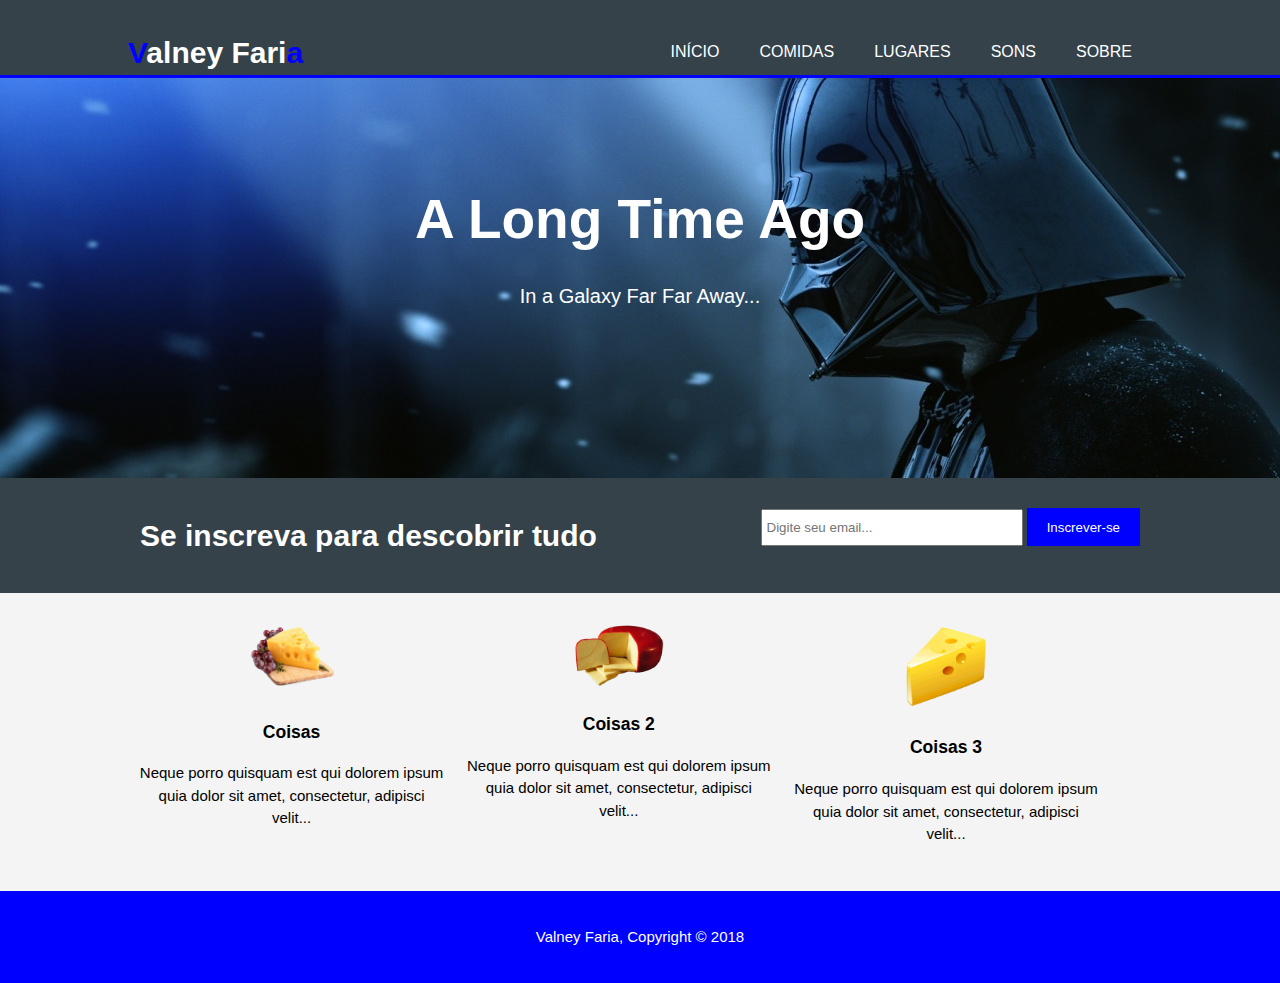
==== index.html @ 5fb5c9f7 "Um monte de coisa pq a porcaria do terminal nao funciona" ====
<!DOCTYPE html>
<html>
	<head>
		<meta charset="utf-8">
		<meta name="viewport" content="width=device-width">
		<meta name="description" content="Uma história sobre umas vidas">
		<meta name="keywords" content="história, reis, castelos, magos, Nyons">
		<meta name="author" content="Valney Faria">
		<title> Valney Faria - A História do Rei</title>
		<link rel="stylesheet" href="./css/style.css">
	</head>
	<body>
		<header>
			<div class="container">
				<div id="branding">
					<h1> <span class="highlight"> V</span>alney Fari<span class="highlight">a</span></h1>
				</div>
				<nav>
					<ul>
						<li class="current"><a href="index.html">Início </a></li>
						<li><a href="foods.html">Comidas </a></li>
						<li><a href="places.html">Lugares </a></li>
						<li><a href="songs.html">Sons </a></li>
						<li><a href="about.html">Sobre </a></li>
					</ul>
				</nav>
			</div>
		</header>
		<section id="showcase">
			<div class="container">
				<h1>A Long Time Ago</h1>
				<p>
					In a Galaxy Far Far Away...
				</p>
			</div>
		</section>
		<section id="newsletter">
			<div class="container">
				<h1>Se inscreva para descobrir tudo</h1>
				<form>
					<input type="email" placeholder="Digite seu email...">
					<button type="submit" class="button_1">Inscrever-se</button>
				</form>
			</div>
		</section>
		<section id="boxes">
			<div class="container">
				<div class="box">
					<img src="./img/1.png">
					<h3>Coisas</h3>
					<p>
						Neque porro quisquam est qui dolorem ipsum quia dolor sit amet,
						consectetur, adipisci velit...
					</p>
				</div>
				<div class="box">
					<img src="./img/2.png">
					<h3>Coisas 2</h3>
					<p>
						Neque porro quisquam est qui dolorem ipsum quia dolor sit amet,
						consectetur, adipisci velit...
					</p>
				</div>
				<div class="box">
					<img src="./img/3.png">
					<h3>Coisas 3</h3>
					<p>
						Neque porro quisquam est qui dolorem ipsum quia dolor sit amet,
						consectetur, adipisci velit...
					</p>
				</div>
				
			</div>
		</section>
		<footer>
			<p>
				Valney Faria, Copyright &copy; 2018
			</p>
		</footer>
	</body>
</html>
---- css/style.css ----
body{
	font-family: Arial, Helvetica, sans-seriff;
	font-size: 15px;
	line-height: 1.5;
	font: 15px/1.5 Arial, Helvetica, sans-seriff;
	padding: 0;
	margin: 0;
	background-color: #f4f4f4;
}

/* Global */
.container{
	width: 80%;
	margin: auto;
	overflow: hidden;
}

ul{
	margin: 0;
	padding: 0;
}

.button_1{
	height: 38px;
	background: #0000FF;
	border: 0;
	padding-left: 20px;
	padding-right: 20px;
	color: #ffffff;

}

.dark{
	padding: 15px;
	background: #35424a;
	color: #ffffff;
	margin-top: 10px;
	margin-bottom: 10px;
}

/* Header */

header{
	background-color: #35424a;
	color: #ffffff;
	padding-top: 30px;
	min-height: 30px;
	min-width: 700px;
	border-bottom: #0000FF 3px solid;
}

header a{
	color: #ffffff;
	text-decoration: none;
	text-transform: uppercase;
	font-size: 16px;
}

header li{
	float: left;
	display: inline;
	padding: 0 20px 0 20px;
}

header #branding{
	float: left;
}

header #branding h1{
	margin: 0;
}

header nav{
	float: right;
	margin-top: 10px;
}

header .highlight, header .current{
	color: #0000FF;
	font-weight= bold;
}

header a:hover{
	color: #cc0000;
	font-weight: bold;
}

/* Showcase */

#showcase{
	min-height: 400px;
	background:url('../img/showcase.jpg') no-repeat;
	text-align: center;
	color: #ffffff;
}

#showcase h1{
	margin-top: 100px;
	font-size: 55px;
	margin-bottom: 10px;
}

#showcase p{
	font-size: 20px;
}

/* Newsletter*/

#newsletter {
	padding: 15px;
	color: #ffffff;
	background: #35424a;
}

#newsletter h1{
	float: left;
}

#newsletter form{
	float: right;
	margin-top: 15px;
}

#newsletter input[type="email"]{
	padding: 4px;
	height: 25px;
	width: 250px;
}

/* Boxes*/

#boxes{
	margin-top: 20px;
}

#boxes .box{
	float: left;
	text-align: center;
	width: 30%;
	padding: 10px;
}

#boxes .box img {
	width: 90px;
}

/* Sidebar*/
aside#sidebar{
	float: right;
	width: 30%;
	margin-top: 10px;
}

aside#sidebar .quote input,
aside#sidebar .quote textarea{
	width: 90%;
	padding: 5px;
}

/* Main-col */
article#main-col{
	float: left;
	width: 65%;
}

/* Songs */

ul#services li{
	list-style: none;
	padding: 20px;
	border: #cccccc solid 1px;
	margin-bottom: 5px;
	background: #e6e6e6;

}

footer{
	padding: 20px;
	margin-top: 20px;
	color: #ffffff;
	background-color: #0000FF;
	text-align: center;
}

/* Media Queries - Para permitir usabilidade em mobile */

@media(max-width: 768px){
	header #branding,
	header nav,
	header nav li,
	#newsletter h1,
	#newsletter form,
	#boxes .box,
	article#main-col,
	aside#sidebar{
		float: none;
		text-align: center;
		width: 100%;
	}

	header{
		padding-bottom: 20px;
	}

	#showcase h1{
		margin-top: 40px;
	}

	#newsletter button,
	.quote button{
		display: block;
		width: 100%;
	}

	#newsletter form input[type="email"],
	.quote input,
	.quote textarea{
		width: 100%;
		margin-bottom: 5px;
	}

}
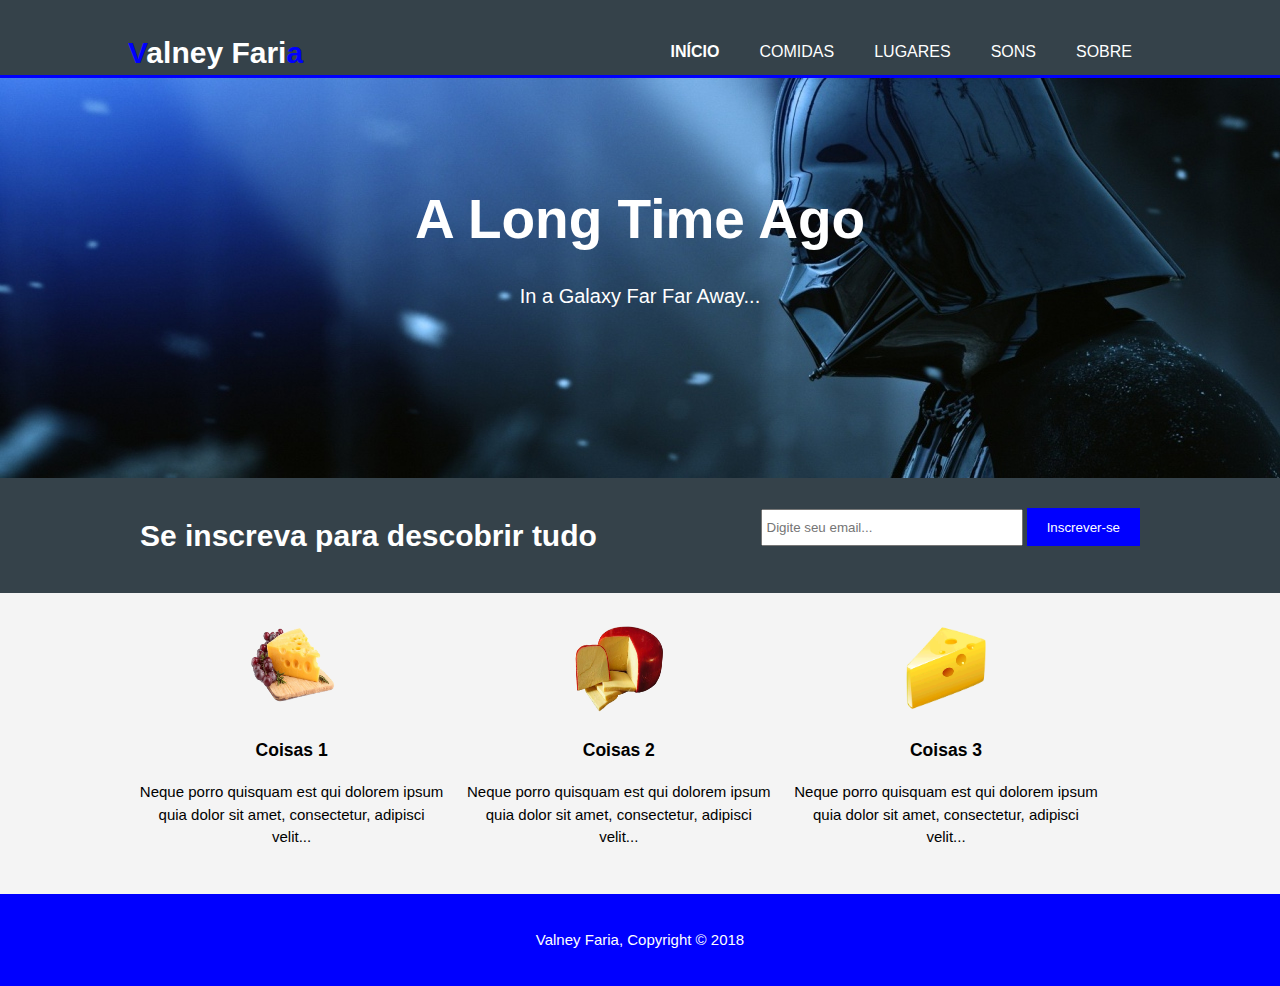
==== commit e2a03089: "a" ====
--- a/index.html
+++ b/index.html
@@ -13,15 +13,15 @@
 		<header>
 			<div class="container">
 				<div id="branding">
-					<h1> <span class="highlight"> V</span>alney Fari<span class="highlight">a</span></h1>
+					<h1><span class="highlight"> V</span>alney Fari<span class="highlight">a</span></h1>
 				</div>
 				<nav>
 					<ul>
-						<li class="current"><a href="index.html">Início </a></li>
-						<li><a href="foods.html">Comidas </a></li>
-						<li><a href="places.html">Lugares </a></li>
-						<li><a href="songs.html">Sons </a></li>
-						<li><a href="about.html">Sobre </a></li>
+						<li class="current"><a href="index.html">Início</a></li>
+						<li><a href="foods.html">Comidas</a></li>
+						<li><a href="places.html">Lugares</a></li>
+						<li><a href="songs.html">Sons</a></li>
+						<li><a href="about.html">Sobre</a></li>
 					</ul>
 				</nav>
 			</div>
@@ -47,7 +47,7 @@
 			<div class="container">
 				<div class="box">
 					<img src="./img/1.png">
-					<h3>Coisas</h3>
+					<h3>Coisas 1</h3>
 					<p>
 						Neque porro quisquam est qui dolorem ipsum quia dolor sit amet,
 						consectetur, adipisci velit...
--- a/css/style.css
+++ b/css/style.css
@@ -75,9 +75,10 @@
 	margin-top: 10px;
 }
 
-header .highlight, header .current{
+header .highlight,
+header .current{
 	color: #0000FF;
-	font-weight= bold;
+	font-weight: bold;
 }
 
 header a:hover{
@@ -142,6 +143,7 @@
 
 #boxes .box img {
 	width: 90px;
+	height: 90px;
 }
 
 /* Sidebar*/
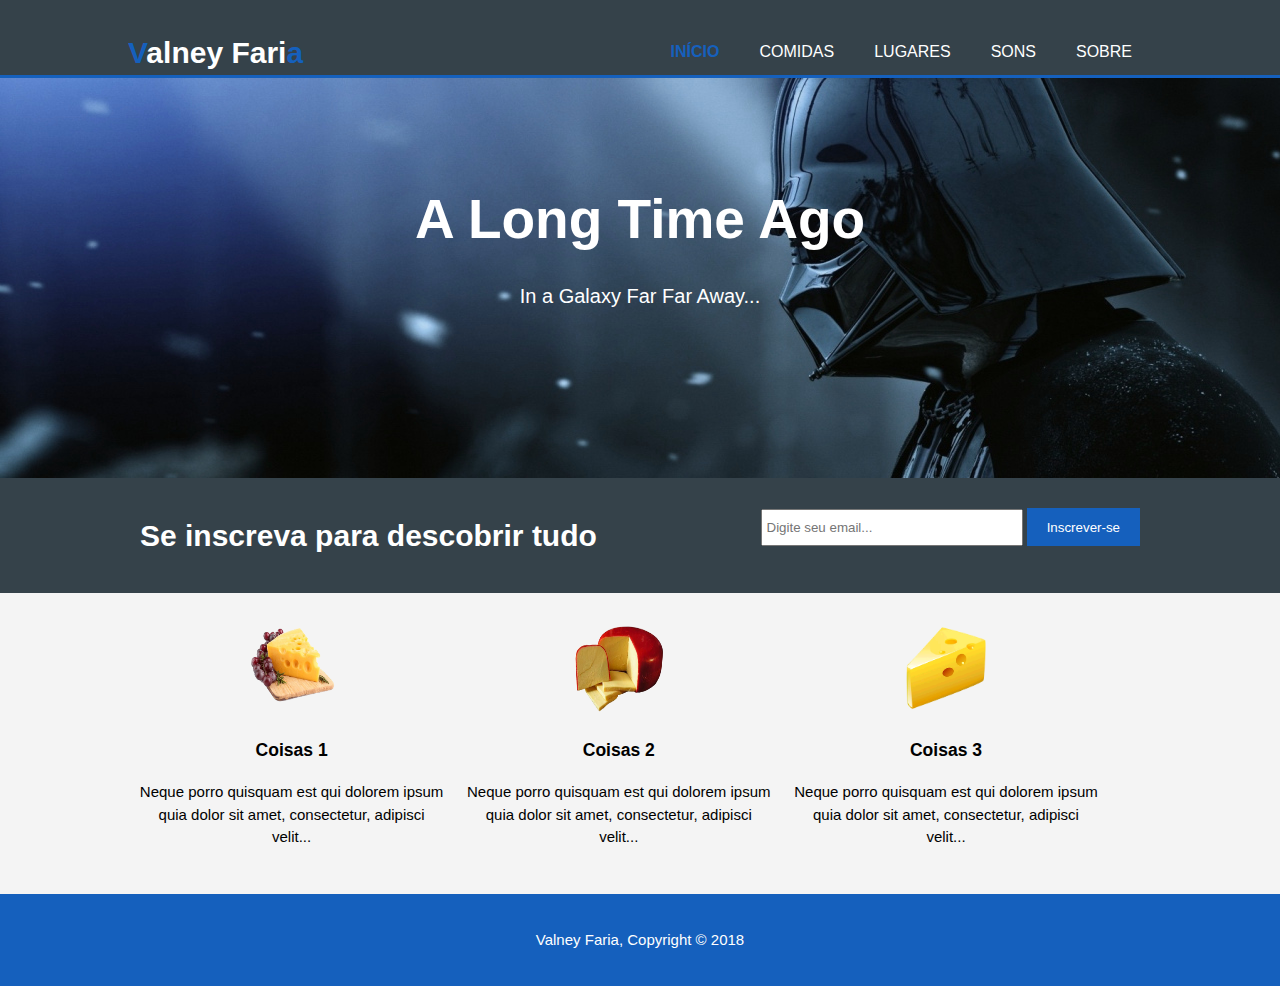
==== commit 834b4578: "Update Names" ====
--- a/index.html
+++ b/index.html
@@ -20,7 +20,7 @@
 						<li class="current"><a href="index.html">Início</a></li>
 						<li><a href="foods.html">Comidas</a></li>
 						<li><a href="places.html">Lugares</a></li>
-						<li><a href="songs.html">Sons</a></li>
+						<li><a href="culture.html">Sons</a></li>
 						<li><a href="about.html">Sobre</a></li>
 					</ul>
 				</nav>
--- a/css/style.css
+++ b/css/style.css
@@ -22,7 +22,7 @@
 
 .button_1{
 	height: 38px;
-	background: #0000FF;
+	background: #1560bd;
 	border: 0;
 	padding-left: 20px;
 	padding-right: 20px;
@@ -46,7 +46,7 @@
 	padding-top: 30px;
 	min-height: 30px;
 	min-width: 700px;
-	border-bottom: #0000FF 3px solid;
+	border-bottom: #1560bd 3px solid;
 }
 
 header a{
@@ -76,14 +76,13 @@
 }
 
 header .highlight,
-header .current{
-	color: #0000FF;
+header .current a{
 	font-weight: bold;
+	color: #1560bd;
 }
 
 header a:hover{
 	color: #cc0000;
-	font-weight: bold;
 }
 
 /* Showcase */
@@ -180,7 +179,7 @@
 	padding: 20px;
 	margin-top: 20px;
 	color: #ffffff;
-	background-color: #0000FF;
+	background-color: #1560bd;
 	text-align: center;
 }
 
@@ -199,10 +198,22 @@
 		text-align: center;
 		width: 100%;
 	}
+	.container{
+		width: 90%;
+		display: block;
+		padding: 0;
+		margin: auto;
+	}
 
 	header{
 		padding-bottom: 20px;
-	}
+		min-width: 0;
+	}
+	#showcase{
+		width: 100%;
+		padding: 0;
+		margin: 0;
+	}	
 
 	#showcase h1{
 		margin-top: 40px;
@@ -221,4 +232,4 @@
 		margin-bottom: 5px;
 	}
 
-}+}
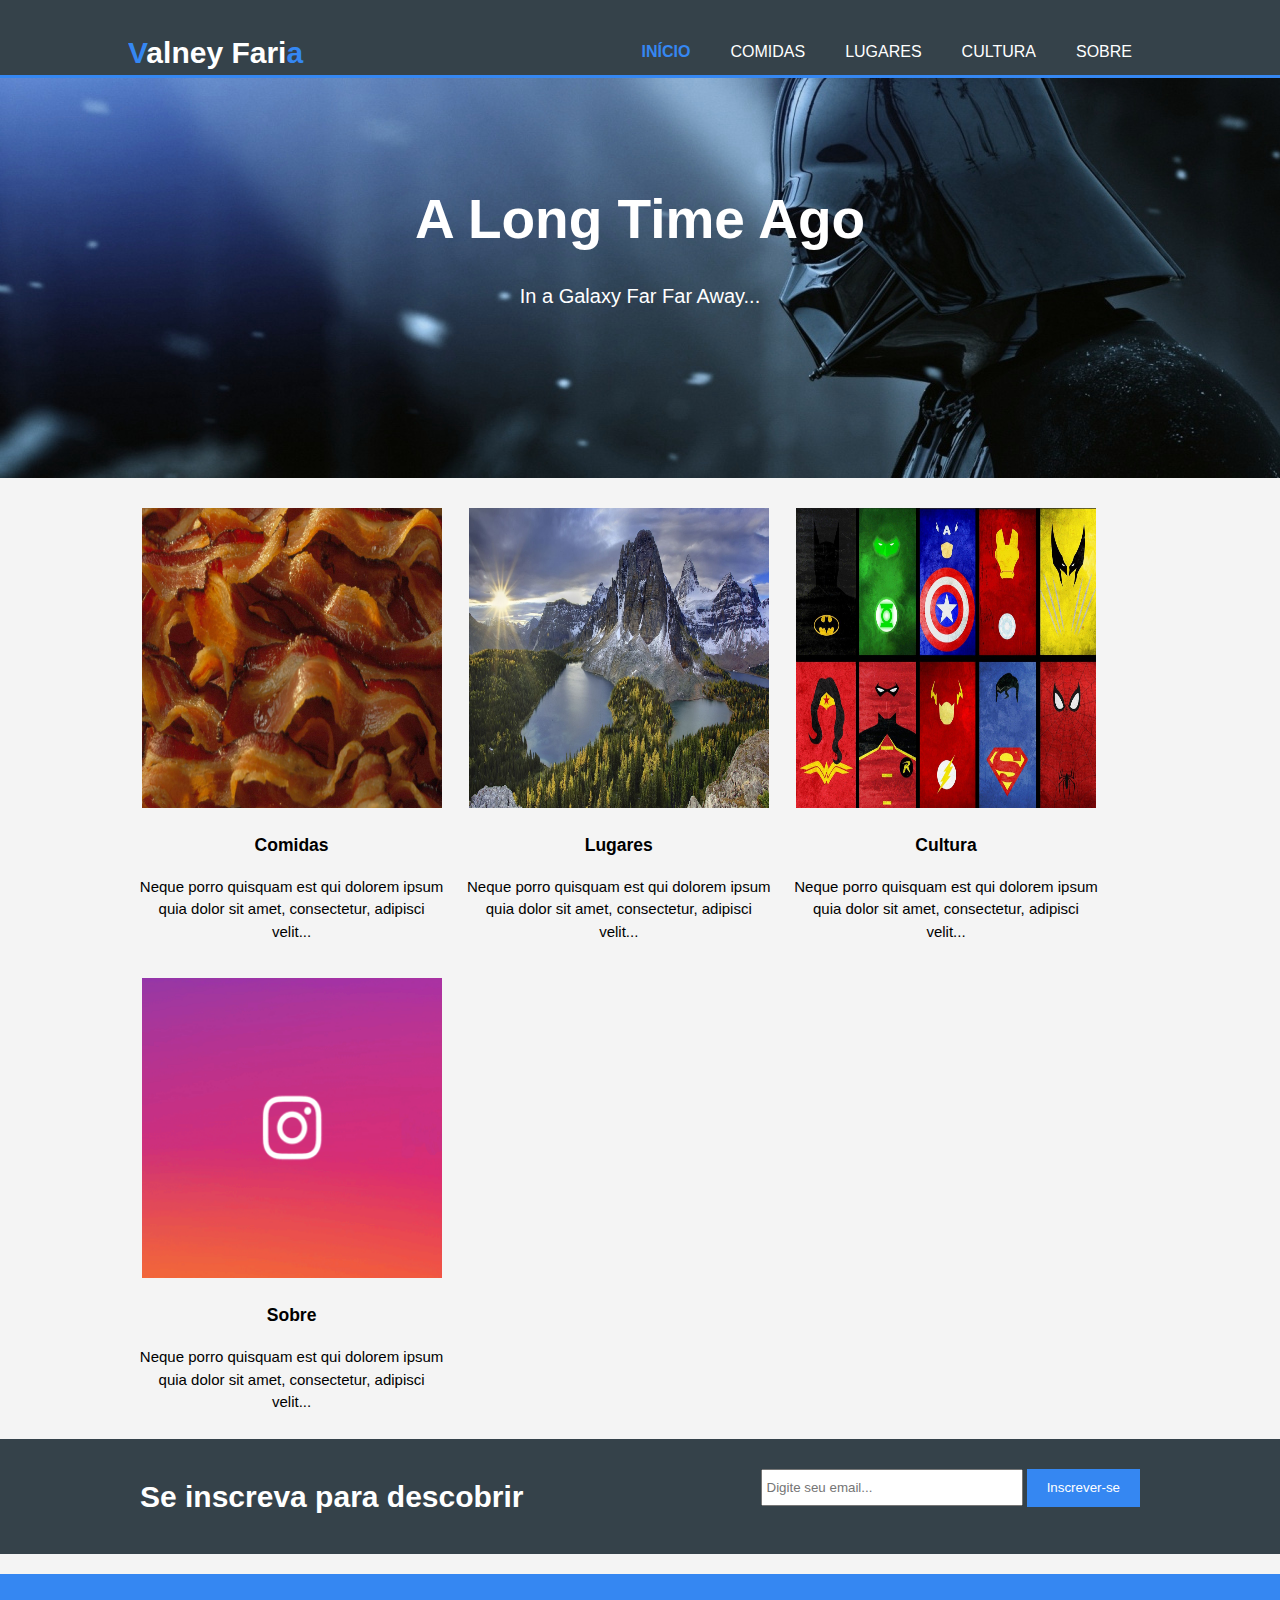
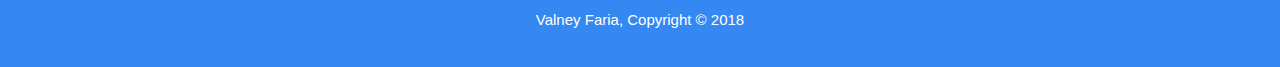
==== commit 3862d4b3: "Final" ====
--- a/index.html
+++ b/index.html
@@ -6,7 +6,7 @@
 		<meta name="description" content="Uma história sobre umas vidas">
 		<meta name="keywords" content="história, reis, castelos, magos, Nyons">
 		<meta name="author" content="Valney Faria">
-		<title> Valney Faria - A História do Rei</title>
+		<title> Valney Faria</title>
 		<link rel="stylesheet" href="./css/style.css">
 	</head>
 	<body>
@@ -20,7 +20,7 @@
 						<li class="current"><a href="index.html">Início</a></li>
 						<li><a href="foods.html">Comidas</a></li>
 						<li><a href="places.html">Lugares</a></li>
-						<li><a href="culture.html">Sons</a></li>
+						<li><a href="culture.html">Cultura</a></li>
 						<li><a href="about.html">Sobre</a></li>
 					</ul>
 				</nav>
@@ -34,42 +34,51 @@
 				</p>
 			</div>
 		</section>
-		<section id="newsletter">
-			<div class="container">
-				<h1>Se inscreva para descobrir tudo</h1>
-				<form>
-					<input type="email" placeholder="Digite seu email...">
-					<button type="submit" class="button_1">Inscrever-se</button>
-				</form>
-			</div>
-		</section>
+		
 		<section id="boxes">
 			<div class="container">
 				<div class="box">
-					<img src="./img/1.png">
-					<h3>Coisas 1</h3>
+					<img src="./img/bacon.jpg">
+					<h3>Comidas</h3>
 					<p>
 						Neque porro quisquam est qui dolorem ipsum quia dolor sit amet,
 						consectetur, adipisci velit...
 					</p>
 				</div>
 				<div class="box">
-					<img src="./img/2.png">
-					<h3>Coisas 2</h3>
+					<img src="./img/canada.jpg">
+					<h3>Lugares</h3>
 					<p>
 						Neque porro quisquam est qui dolorem ipsum quia dolor sit amet,
 						consectetur, adipisci velit...
 					</p>
 				</div>
 				<div class="box">
-					<img src="./img/3.png">
-					<h3>Coisas 3</h3>
+					<img src="./img/dc-marvel.jpg">
+					<h3>Cultura</h3>
+					<p>
+						Neque porro quisquam est qui dolorem ipsum quia dolor sit amet,
+						consectetur, adipisci velit...
+					</p>
+				</div>
+				<div class="box">
+					<img src="./img/instagram-1.png">
+					<h3>Sobre</h3>
 					<p>
 						Neque porro quisquam est qui dolorem ipsum quia dolor sit amet,
 						consectetur, adipisci velit...
 					</p>
 				</div>
 				
+			</div>
+		</section>
+		<section id="newsletter">
+			<div class="container">
+				<h1>Se inscreva para descobrir</h1>
+				<form>
+					<input type="email" placeholder="Digite seu email...">
+					<button type="submit" class="button_1">Inscrever-se</button>
+				</form>
 			</div>
 		</section>
 		<footer>
--- a/css/style.css
+++ b/css/style.css
@@ -22,7 +22,7 @@
 
 .button_1{
 	height: 38px;
-	background: #1560bd;
+	background: #3587f2;
 	border: 0;
 	padding-left: 20px;
 	padding-right: 20px;
@@ -38,6 +38,11 @@
 	margin-bottom: 10px;
 }
 
+.dark img{
+	width: 100px;
+	height: 100px;
+}
+
 /* Header */
 
 header{
@@ -46,7 +51,7 @@
 	padding-top: 30px;
 	min-height: 30px;
 	min-width: 700px;
-	border-bottom: #1560bd 3px solid;
+	border-bottom: #3587f2 3px solid;
 }
 
 header a{
@@ -78,7 +83,7 @@
 header .highlight,
 header .current a{
 	font-weight: bold;
-	color: #1560bd;
+	color: #3587f2;
 }
 
 header a:hover{
@@ -90,6 +95,17 @@
 #showcase{
 	min-height: 400px;
 	background:url('../img/showcase.jpg') no-repeat;
+	text-align: center;
+	color: #ffffff;
+}
+
+#showcase-ab{
+	width: 60%;
+	margin: auto;
+	overflow: hidden;	
+	min-height: 300px;
+	background:url('../img/03-01-1996.png') no-repeat;
+	background-size: 100%;
 	text-align: center;
 	color: #ffffff;
 }
@@ -141,8 +157,22 @@
 }
 
 #boxes .box img {
-	width: 90px;
-	height: 90px;
+	width: 300px;
+	height: 300px;
+}
+
+#box-foods{
+	font-size: 50px;
+}
+
+#para-foods{
+	font-size: 20px;
+	width: auto;
+}
+
+.culture{
+	width: 100%;
+	height: 100%;	
 }
 
 /* Sidebar*/
@@ -164,7 +194,7 @@
 	width: 65%;
 }
 
-/* Songs */
+/* Culture */
 
 ul#services li{
 	list-style: none;
@@ -179,7 +209,7 @@
 	padding: 20px;
 	margin-top: 20px;
 	color: #ffffff;
-	background-color: #1560bd;
+	background-color: #3587f2;
 	text-align: center;
 }
 
